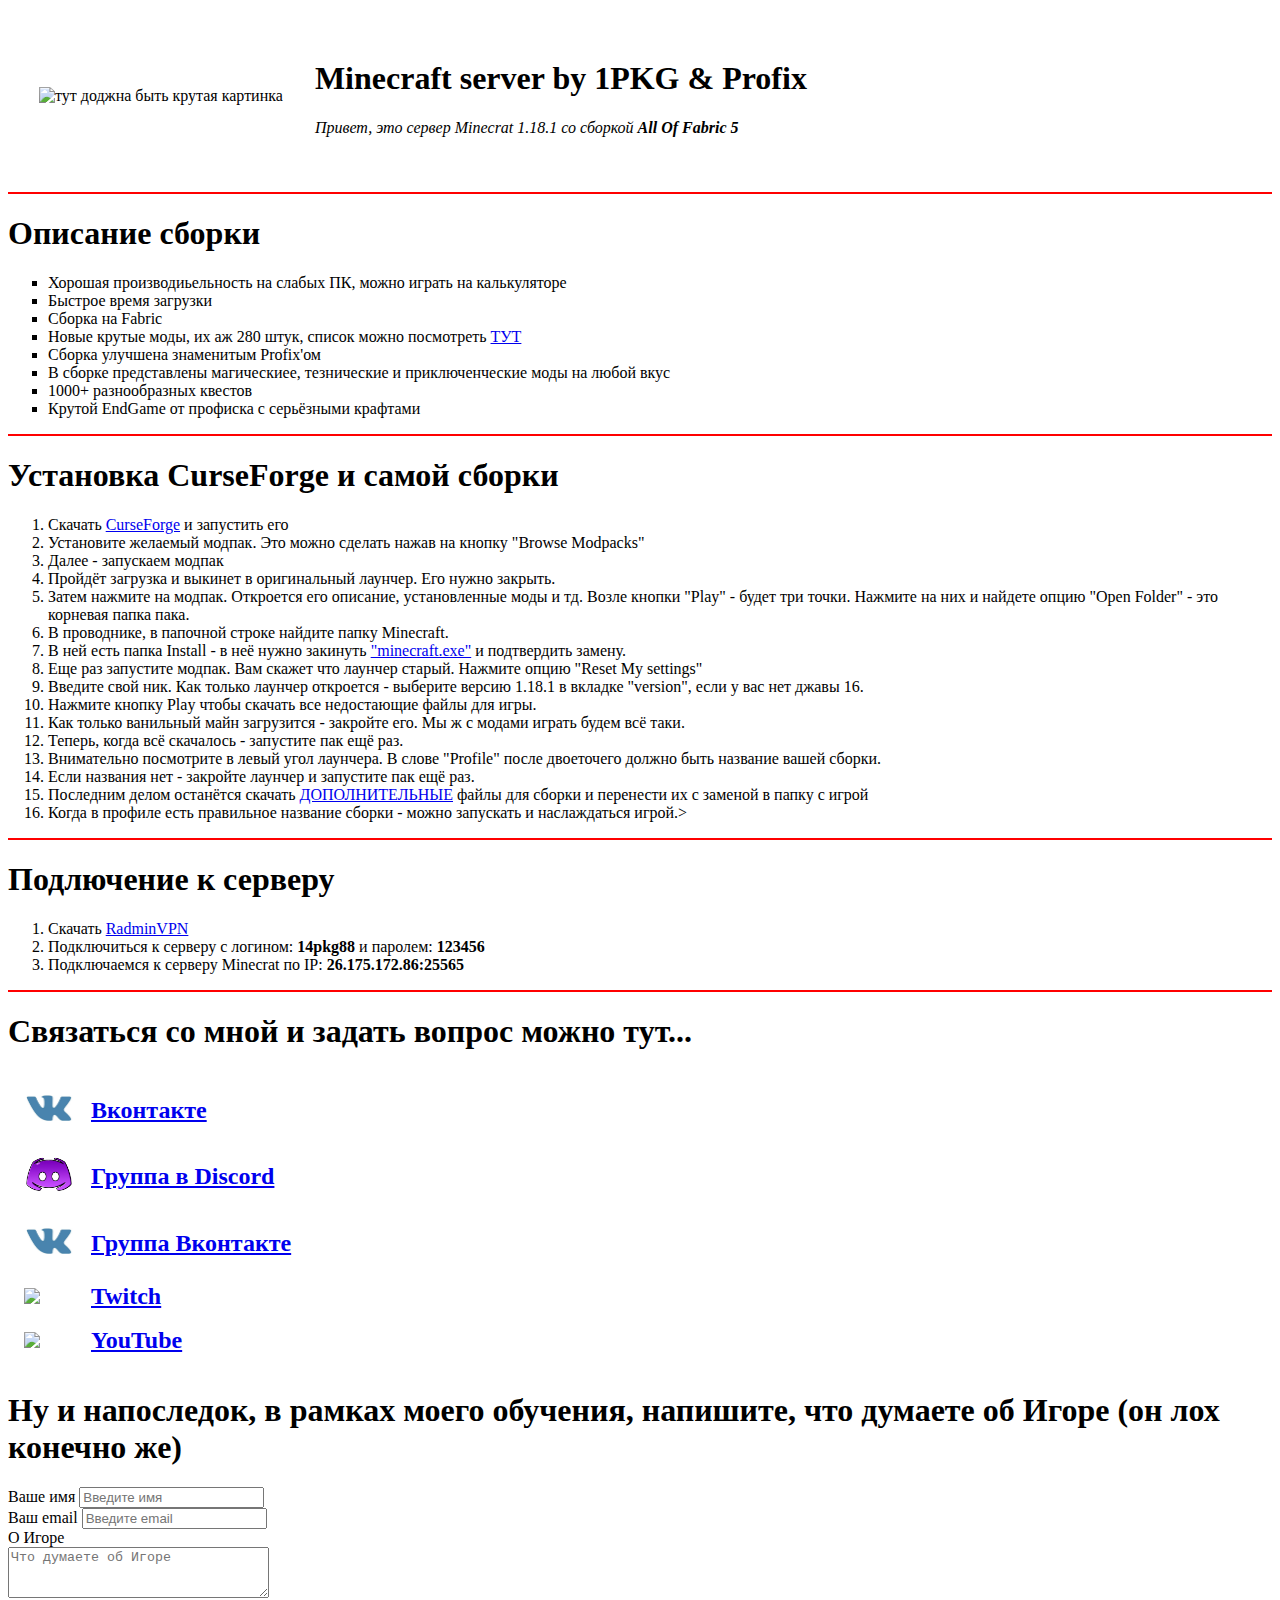
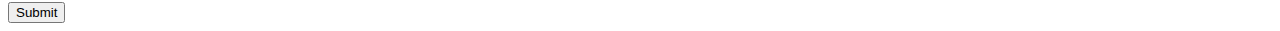
==== index.html @ cb45127f "First Mine Server AOF5" ====
<!DOCTYPE html>
<html >
<head>
    <meta charset="UTF-8"  >
    <title>MineCraft Server by 1PKG</title>
</head>
<body>
    <table cellspacing="30">
        <tr>
            <td><img src="фабрик.png" width="900" alt="тут доджна быть крутая картинка"></td>
            <td>
                <h1>Minecraft server by 1PKG & Profix</h1>
                <p><em>Привет, это сервер Minecrat 1.18.1 со сборкой <strong> All Of Fabric 5</strong> </em></p>
            </td>
        </tr>
    </table>
    
   
   <!-- <hr color="red"> -->
   
       <hr color="red">
    <h1>Описание сборки</h1>
       <p>
        <ul type="square">
            <li> Хорошая производиьельность на слабых ПК, можно играть на калькуляторе</li>
            <li> Быстрое время загрузки</li>
            <li>Сборка на Fabric</li>
            <li> Новые крутые моды, их аж 280 штук, список можно посмотреть <a href="https://www.modpackindex.com/modpack/39296/all-of-fabric-5-1181" target="blank">ТУТ</a> </li>
            <li> Сборка улучшена знаменитым Profix'ом</li>
            <li>В сборке представлены магическиее, тезнические и приключенческие моды на любой вкус</li>
            <li>1000+ разнообразных квестов</li>
            <li>Крутой EndGame от профиска с серьёзными крафтами</li>
        </ul>
    </p>
    <hr color="red">
    <h1>Установка CurseForge и самой сборки</h1>
    <p>
        <ol type="1">
            <li>Скачать <a href="https://download.curseforge.com" target="blank">CurseForge</a>  и запустить его  </li> 
            <li>Установите желаемый модпак. Это можно сделать нажав на кнопку "Browse Modpacks"</li>
            <li>Далее - запускаем модпак</li>
            <li>Пройдёт загрузка и выкинет в оригинальный лаунчер. Его нужно закрыть.</li>
            <li>Затем нажмите на модпак. Откроется его описание, установленные моды и тд. Возле кнопки "Play" - будет три точки. Нажмите на них и найдете опцию "Open Folder" - это корневая папка пака.</li>
            <li>В проводнике, в папочной строке найдите папку Minecraft.</li>
            <li>В ней есть папка Install - в неё нужно закинуть  <a href="minecraft.exe" download="">"minecraft.exe"</a> и подтвердить замену.</li>
            <li>Еще раз запустите модпак. Вам скажет что лаунчер старый. Нажмите опцию "Reset My settings"</li>
            <li>Введите свой ник. Как только лаунчер откроется - выберите версию 1.18.1 в вкладке "version", если у вас нет джавы 16.</li>
            <li>Нажмите кнопку Play чтобы скачать все недостающие файлы для игры.</li>
            <li>Как только ванильный майн загрузится - закройте его. Мы ж с модами играть будем всё таки.</li>
            <li>Теперь, когда всё скачалось - запустите пак ещё раз.</li>
            <li> Внимательно посмотрите в  левый угол лаунчера. В слове "Profile" после двоеточего должно быть название вашей сборки.</li>
            <li>Если названия нет - закройте лаунчер и запустите пак ещё раз.</li>
            <li>Последним делом останётся скачать <a href="AOF5_Additions.rar" download="">ДОПОЛНИТЕЛЬНЫЕ</a>  файлы для сборки и перенести их с заменой в папку с игрой </li>
            <li>Когда в профиле есть правильное название сборки - можно запускать и наслаждаться игрой.></li>
        </ol>
        </p>
    <hr color="red">
    <h1>Подлючение к серверу</h1>
        <p>
            <ol type="1">
                <li>Скачать <a href="https://www.radmin-vpn.com/ru/" target="blank">RadminVPN</a> </li>
                <li>Подключиться к серверу с логином: <strong>14pkg88</strong>  и паролем: <strong>123456</strong> </li>
                <li>Подключаемся к серверу Minecrat по IP: <strong>26.175.172.86:25565</strong></li>
            </ol>
        </p>
    <hr color="red">
    <h1>Связаться со мной и задать вопрос можно тут...</h1>
    <h2>
            <table cellspacing="15">
                <tr>
                    <td><img src="i.jpg" width="50"></td>
                    <td>  <a href="https://vk.com/1playerkiller" target="blank">Вконтакте</a></td>
                </tr>
                <tr>
                    <td><img src="dis1.jpg" width="50"></td>
                    <td><a href="https://discord.gg/rpjbKkjYTN" target="blank">Группа в Discord</a></li></td>
                </tr>
                <tr>
                    <td><img src="i.jpg" width="50"></td>
                    <td><a href="https://vk.com/1pkg_twich" target="blank">Группа Вконтакте</a></td>
                </tr>
                <tr>
                    <td><img src="twich.png" width="50"></td>
                    <td>  <a href="https://www.twitch.tv/1pkg" target="blank">Twitch</a></td>
                </tr>
                <tr>
                    <td><img src="youtube.jpg" width="50"></td>
                    <td>  <a href="https://www.youtube.com/channel/UCO_GE7VeOXODQo2VVPuxeTw" target="blank">YouTube</a></td>
                </tr>
            </table>
      <h1>Ну и напоследок, в рамках моего обучения, напишите, что думаете об Игоре (он лох конечно же)</h1>   
        <form action="/Server Mine/">
            <label for="name">Ваше имя</label>
            <input type="text" name="" id="name" placeholder="Введите имя">

            <br>

            <label for="email">Ваш email</label>
            <input type="text" name="" id="email" placeholder="Введите email">
            <br>
            <label for="описание игоря">О Игоре</label>
            <br>
            <textarea name="" id="описание игоря" cols="30" rows="3" placeholder="Что думаете об Игоре"></textarea>
            <br>
            <input type="submit" name="" id="">

        </form> 
       
        
</body>
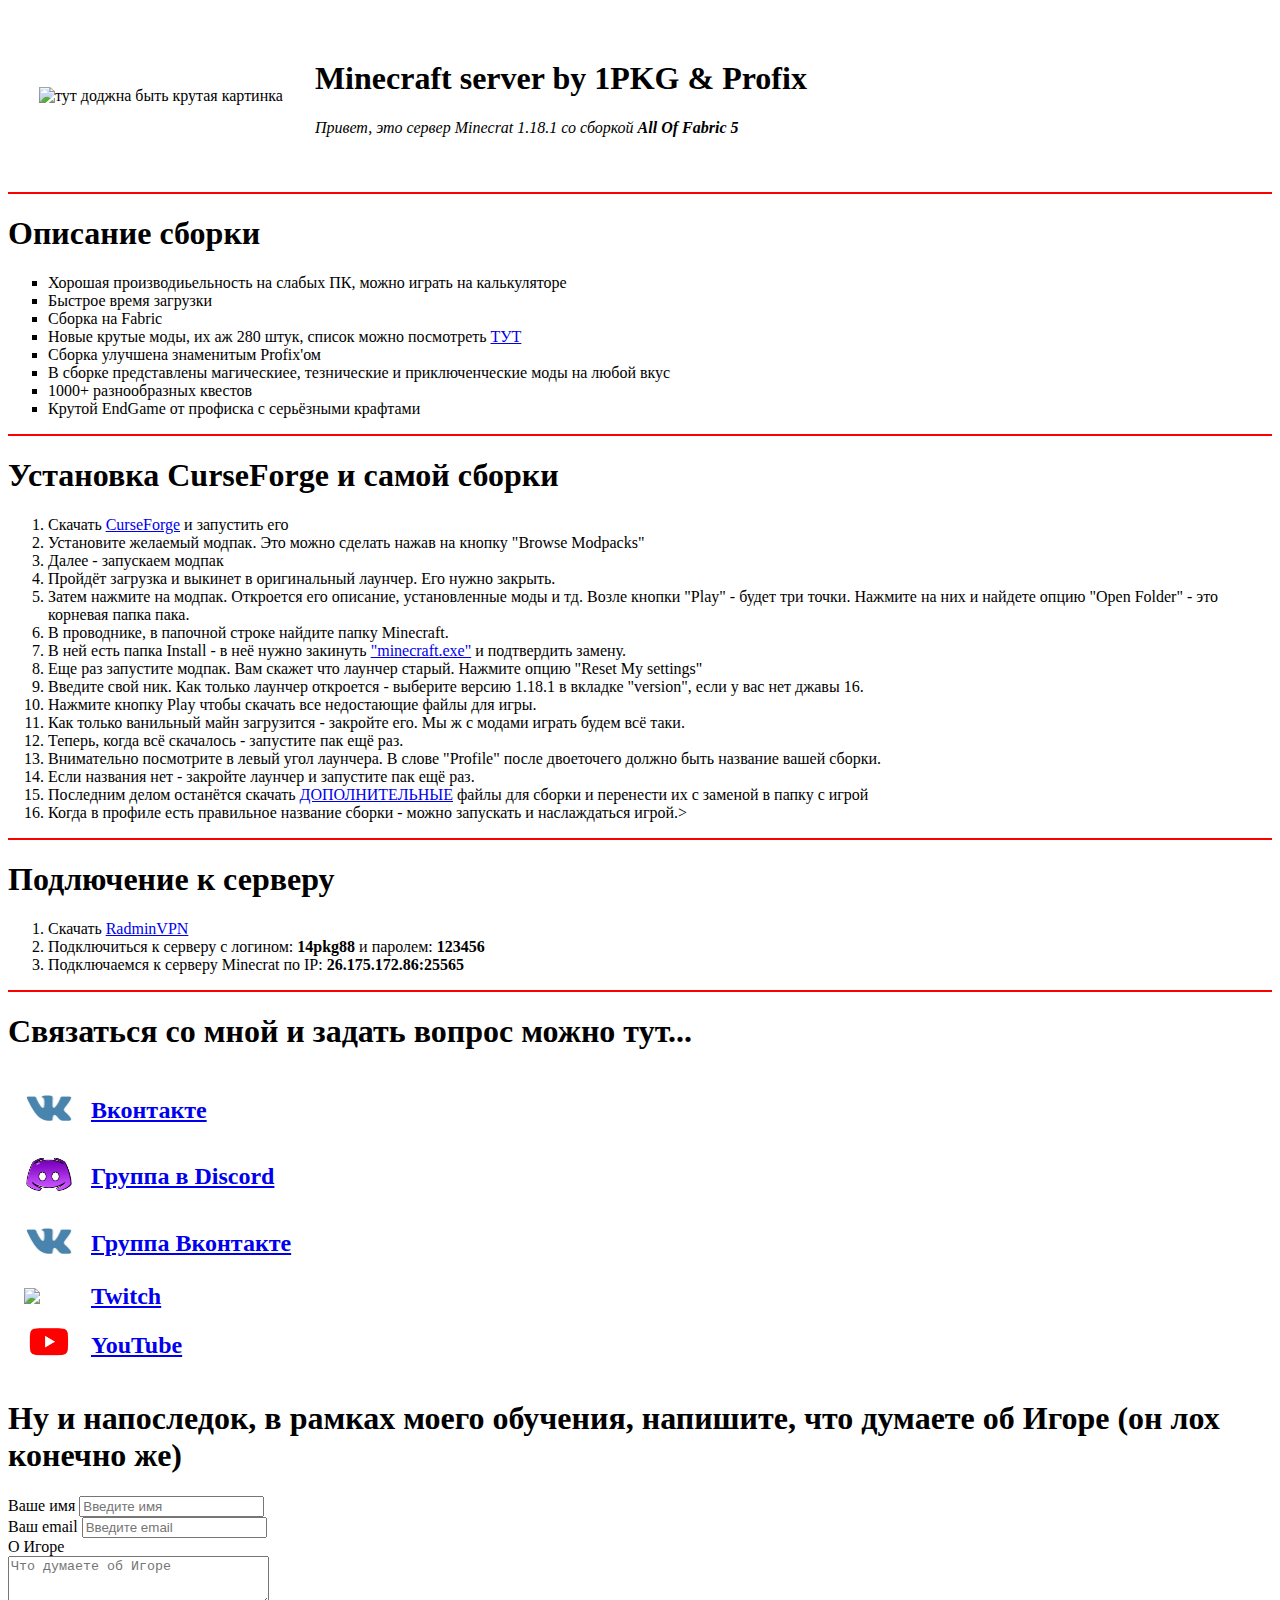
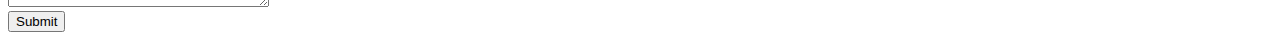
==== commit 7e3ad6d6: "Add files via upload" ====
--- a/index.html
+++ b/index.html
@@ -82,14 +82,14 @@
                 <tr>
                     <td><img src="twich.png" width="50"></td>
                     <td>  <a href="https://www.twitch.tv/1pkg" target="blank">Twitch</a></td>
-                </tr>
+                </tr> 
                 <tr>
                     <td><img src="youtube.jpg" width="50"></td>
                     <td>  <a href="https://www.youtube.com/channel/UCO_GE7VeOXODQo2VVPuxeTw" target="blank">YouTube</a></td>
                 </tr>
             </table>
       <h1>Ну и напоследок, в рамках моего обучения, напишите, что думаете об Игоре (он лох конечно же)</h1>   
-        <form action="/Server Mine/">
+        <form action="/">
             <label for="name">Ваше имя</label>
             <input type="text" name="" id="name" placeholder="Введите имя">
 
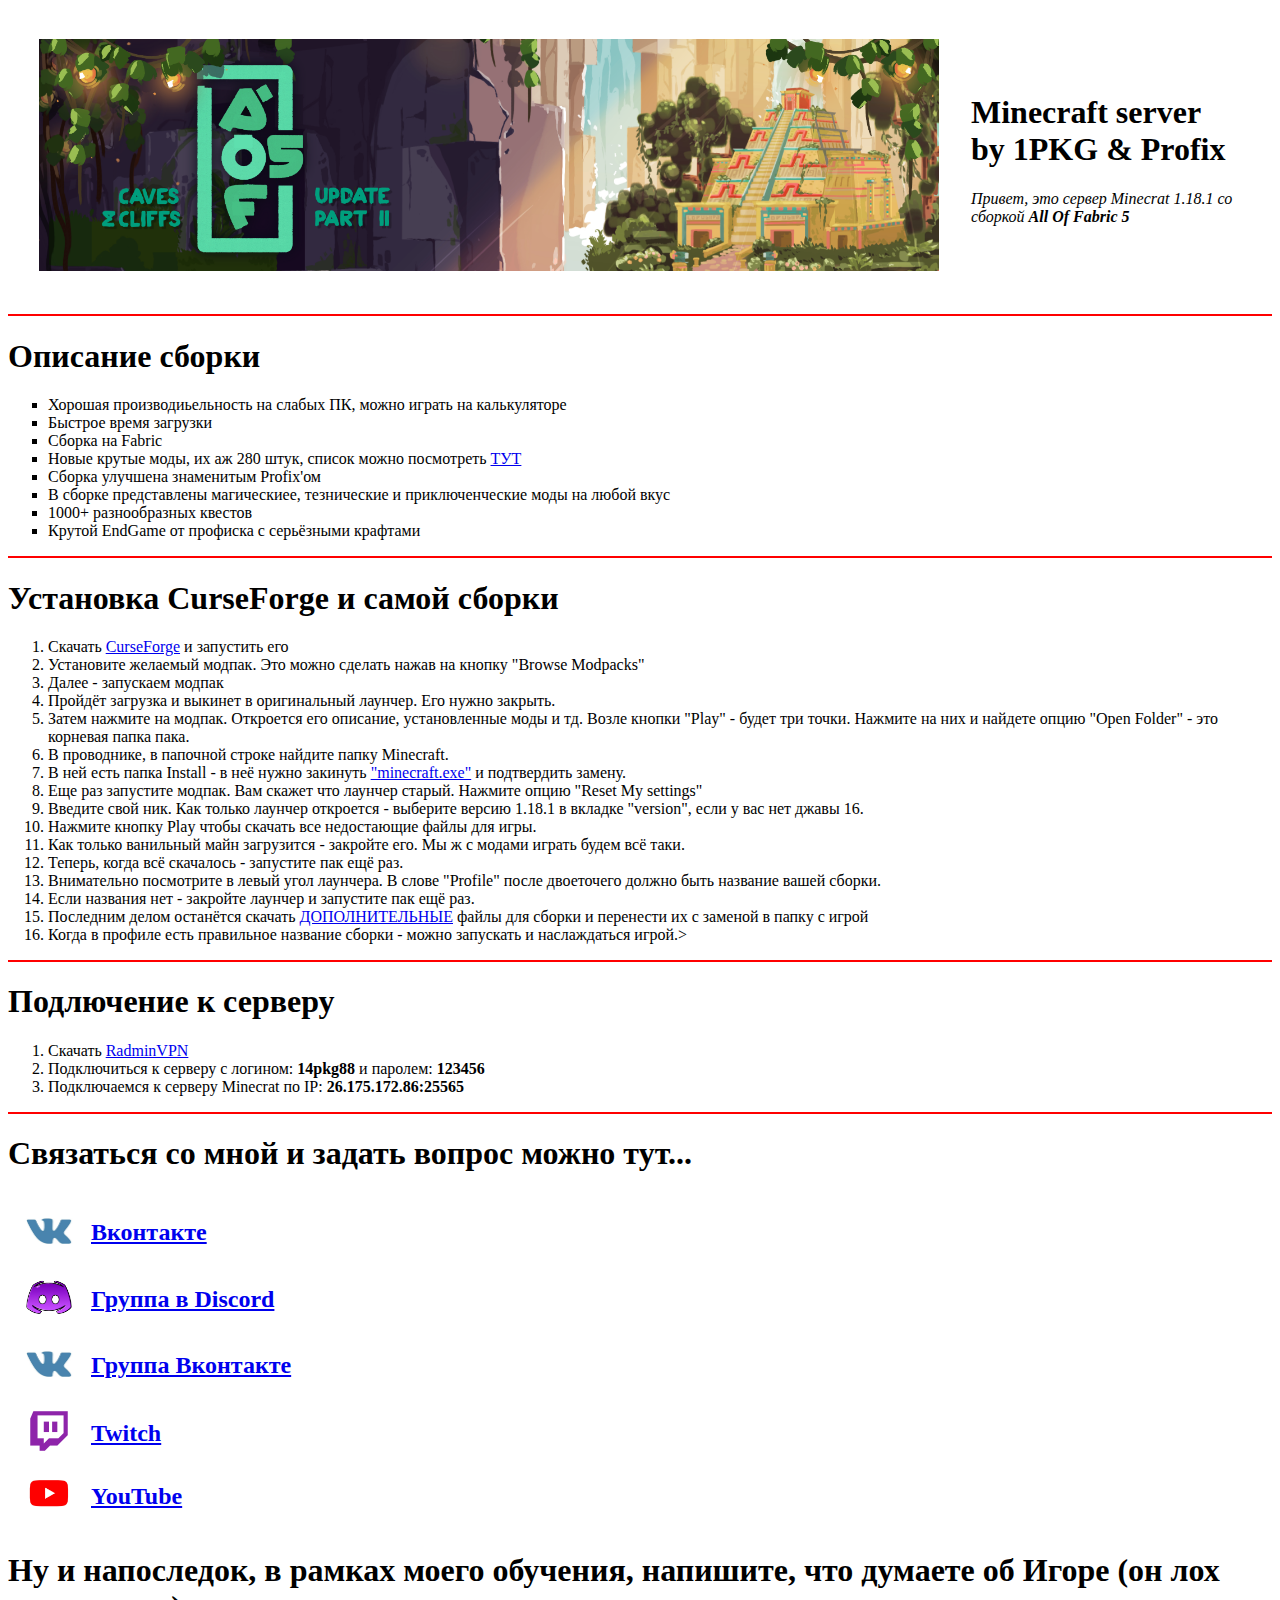
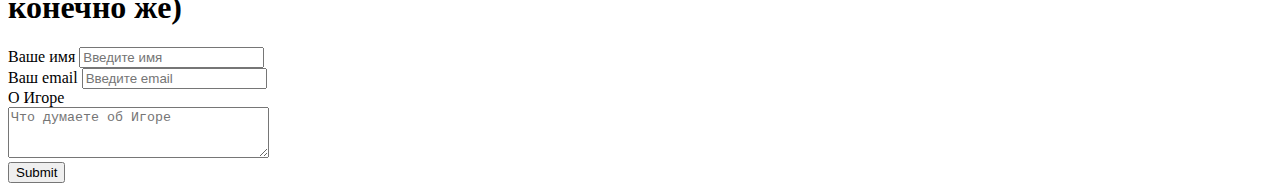
==== commit 3df9acbe: "Add files via upload" ====
--- a/index.html
+++ b/index.html
@@ -7,7 +7,7 @@
 <body>
     <table cellspacing="30">
         <tr>
-            <td><img src="фабрик.png" width="900" alt="тут доджна быть крутая картинка"></td>
+            <td><img src="фабрик.jpg" width="900" alt="тут доджна быть крутая картинка"></td>
             <td>
                 <h1>Minecraft server by 1PKG & Profix</h1>
                 <p><em>Привет, это сервер Minecrat 1.18.1 со сборкой <strong> All Of Fabric 5</strong> </em></p>
@@ -80,7 +80,7 @@
                     <td><a href="https://vk.com/1pkg_twich" target="blank">Группа Вконтакте</a></td>
                 </tr>
                 <tr>
-                    <td><img src="twich.png" width="50"></td>
+                    <td><img src="twich.jpg" width="50"></td>
                     <td>  <a href="https://www.twitch.tv/1pkg" target="blank">Twitch</a></td>
                 </tr> 
                 <tr>
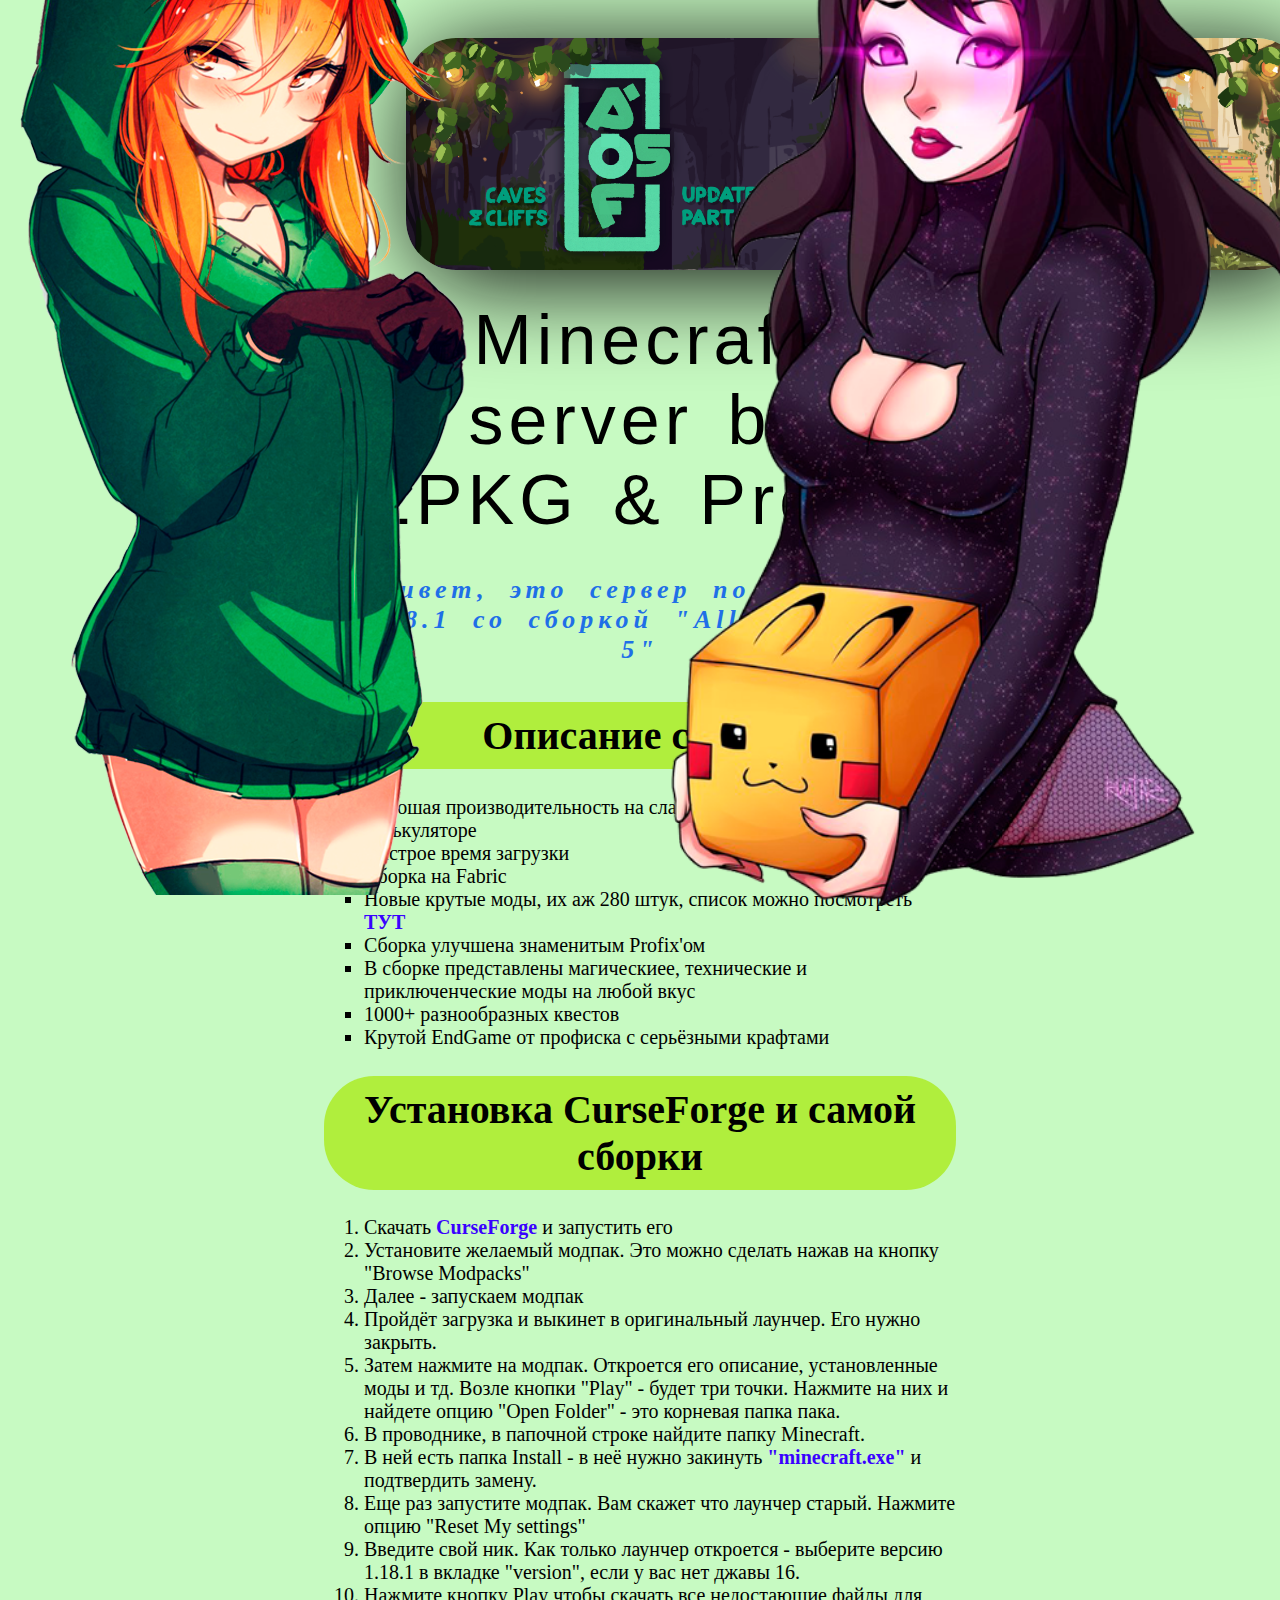
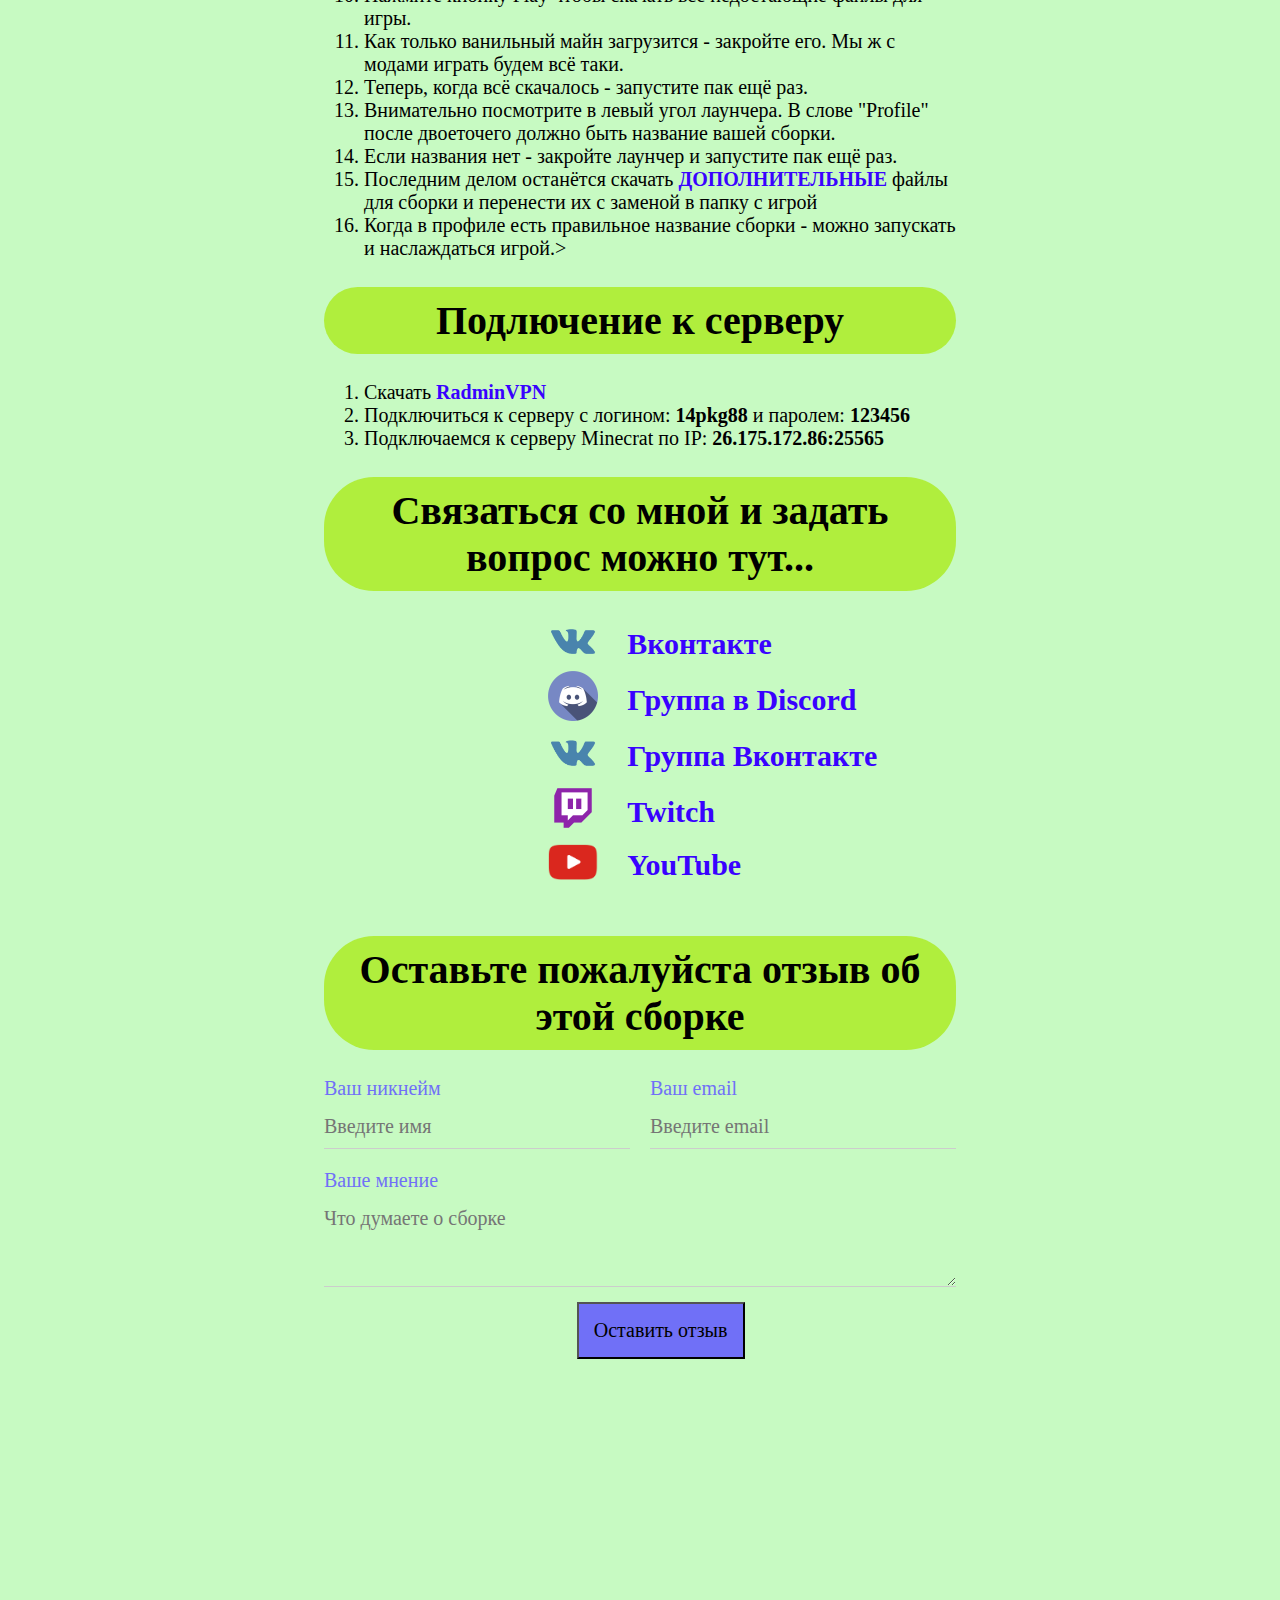
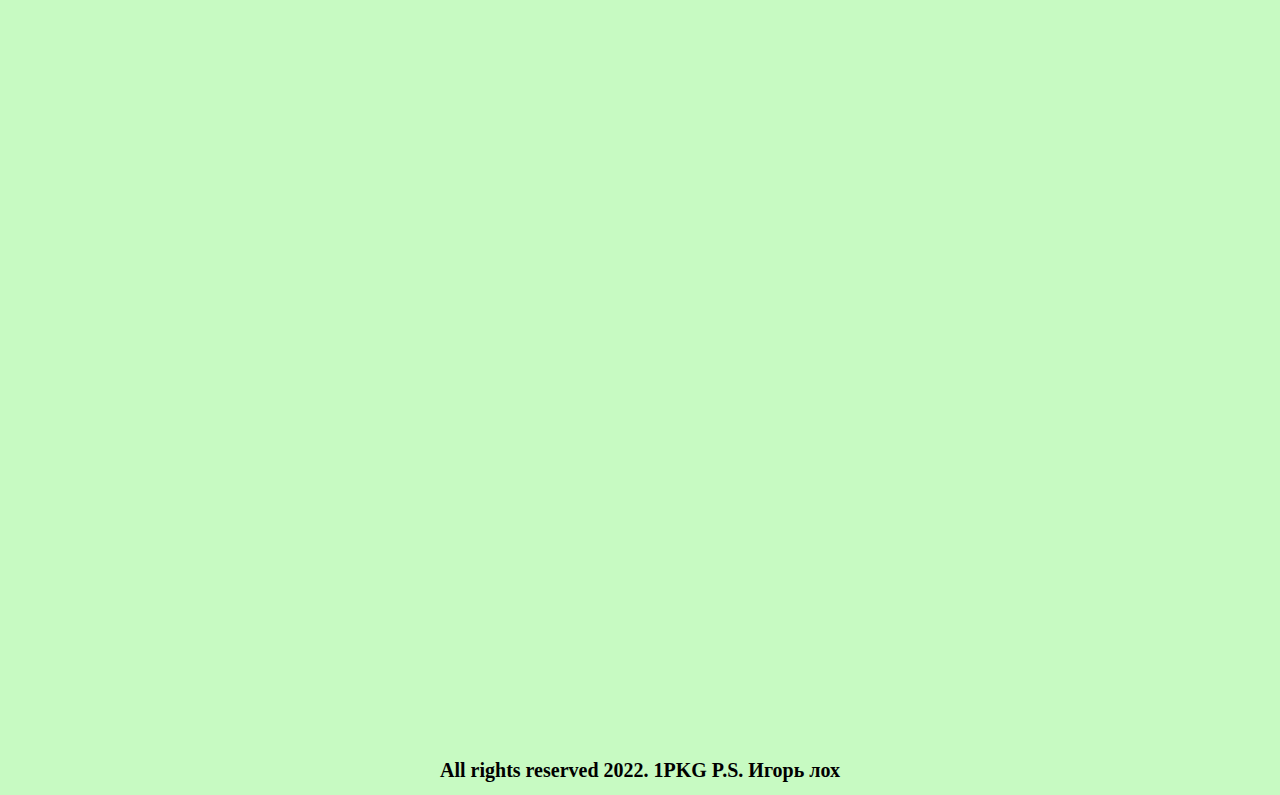
==== commit 27795212: "Add files via upload" ====
--- a/index.html
+++ b/index.html
@@ -3,108 +3,124 @@
 <head>
     <meta charset="UTF-8"  >
     <title>MineCraft Server by 1PKG</title>
+    <link rel="stylesheet" href="styles.css">
+    <link rel="шрифт" href="Galaktika.ttf">
 </head>
 <body>
-    <table cellspacing="30">
-        <tr>
-            <td><img src="фабрик.jpg" width="900" alt="тут доджна быть крутая картинка"></td>
-            <td>
-                <h1>Minecraft server by 1PKG & Profix</h1>
-                <p><em>Привет, это сервер Minecrat 1.18.1 со сборкой <strong> All Of Fabric 5</strong> </em></p>
-            </td>
-        </tr>
-    </table>
-    
+    <div class="container">
+
+        <a href="https://github.com/TeamAOF/All-of-Fabric-5" target="blank" ><img src="fabric.jpg" alt="тут должна быть крутая картинка" class="logoFabric"></a>
+        
+        <div class="info">
+
+        <h1> Minecraft server by 1PKG & Profix</h1>
+        <h3> Привет, это сервер по Minecraft 1.18.1 со сборкой <strong> "All Of Fabric 5"</strong></h3>
+        </div>
    
-   <!-- <hr color="red"> -->
-   
-       <hr color="red">
-    <h1>Описание сборки</h1>
-       <p>
-        <ul type="square">
-            <li> Хорошая производиьельность на слабых ПК, можно играть на калькуляторе</li>
-            <li> Быстрое время загрузки</li>
-            <li>Сборка на Fabric</li>
-            <li> Новые крутые моды, их аж 280 штук, список можно посмотреть <a href="https://www.modpackindex.com/modpack/39296/all-of-fabric-5-1181" target="blank">ТУТ</a> </li>
-            <li> Сборка улучшена знаменитым Profix'ом</li>
-            <li>В сборке представлены магическиее, тезнические и приключенческие моды на любой вкус</li>
-            <li>1000+ разнообразных квестов</li>
-            <li>Крутой EndGame от профиска с серьёзными крафтами</li>
-        </ul>
-    </p>
-    <hr color="red">
-    <h1>Установка CurseForge и самой сборки</h1>
-    <p>
-        <ol type="1">
-            <li>Скачать <a href="https://download.curseforge.com" target="blank">CurseForge</a>  и запустить его  </li> 
-            <li>Установите желаемый модпак. Это можно сделать нажав на кнопку "Browse Modpacks"</li>
-            <li>Далее - запускаем модпак</li>
-            <li>Пройдёт загрузка и выкинет в оригинальный лаунчер. Его нужно закрыть.</li>
-            <li>Затем нажмите на модпак. Откроется его описание, установленные моды и тд. Возле кнопки "Play" - будет три точки. Нажмите на них и найдете опцию "Open Folder" - это корневая папка пака.</li>
-            <li>В проводнике, в папочной строке найдите папку Minecraft.</li>
-            <li>В ней есть папка Install - в неё нужно закинуть  <a href="minecraft.exe" download="">"minecraft.exe"</a> и подтвердить замену.</li>
-            <li>Еще раз запустите модпак. Вам скажет что лаунчер старый. Нажмите опцию "Reset My settings"</li>
-            <li>Введите свой ник. Как только лаунчер откроется - выберите версию 1.18.1 в вкладке "version", если у вас нет джавы 16.</li>
-            <li>Нажмите кнопку Play чтобы скачать все недостающие файлы для игры.</li>
-            <li>Как только ванильный майн загрузится - закройте его. Мы ж с модами играть будем всё таки.</li>
-            <li>Теперь, когда всё скачалось - запустите пак ещё раз.</li>
-            <li> Внимательно посмотрите в  левый угол лаунчера. В слове "Profile" после двоеточего должно быть название вашей сборки.</li>
-            <li>Если названия нет - закройте лаунчер и запустите пак ещё раз.</li>
-            <li>Последним делом останётся скачать <a href="AOF5_Additions.rar" download="">ДОПОЛНИТЕЛЬНЫЕ</a>  файлы для сборки и перенести их с заменой в папку с игрой </li>
-            <li>Когда в профиле есть правильное название сборки - можно запускать и наслаждаться игрой.></li>
-        </ol>
-        </p>
-    <hr color="red">
-    <h1>Подлючение к серверу</h1>
-        <p>
-            <ol type="1">
-                <li>Скачать <a href="https://www.radmin-vpn.com/ru/" target="blank">RadminVPN</a> </li>
-                <li>Подключиться к серверу с логином: <strong>14pkg88</strong>  и паролем: <strong>123456</strong> </li>
-                <li>Подключаемся к серверу Minecrat по IP: <strong>26.175.172.86:25565</strong></li>
-            </ol>
-        </p>
-    <hr color="red">
-    <h1>Связаться со мной и задать вопрос можно тут...</h1>
-    <h2>
-            <table cellspacing="15">
+        <div class="Описание">
+            <h1 class="color-card1 ">Описание сборки</h1>
+                <p>
+                    <ul type="square">
+                        <li> Хорошая производительность на слабых ПК, можно играть на калькуляторе</li>
+                        <li> Быстрое время загрузки</li>
+                        <li>Сборка на Fabric</li>
+                        <li> Новые крутые моды, их аж 280 штук, список можно посмотреть <a href="https://www.modpackindex.com/modpack/39296/all-of-fabric-5-1181" target="blank"><strong>ТУТ</strong> </a> </li>
+                        <li> Сборка улучшена знаменитым Profix'ом</li>
+                        <li>В сборке представлены магическиее, технические и приключенческие моды на любой вкус</li>
+                        <li>1000+ разнообразных квестов</li>
+                        <li>Крутой EndGame от профиска с серьёзными крафтами</li>
+                    </ul>
+                </p>
+        </div>
+
+        <h1 class="color-card1">Установка CurseForge и самой сборки</h1>
+            <p>
+                <ol type="">
+                    <li>Скачать <a href="https://download.curseforge.com" target="blank"> <strong>CurseForge</strong>  </a> и запустить его</li> 
+                    <li>Установите желаемый модпак. Это можно сделать нажав на кнопку "Browse Modpacks"</li>
+                    <li>Далее - запускаем модпак</li>
+                    <li>Пройдёт загрузка и выкинет в оригинальный лаунчер. Его нужно закрыть.</li>
+                    <li>Затем нажмите на модпак. Откроется его описание, установленные моды и тд. Возле кнопки "Play" - будет три точки. Нажмите на них и найдете опцию "Open Folder" - это корневая папка пака.</li>
+                    <li>В проводнике, в папочной строке найдите папку Minecraft.</li>
+                    <li>В ней есть папка Install - в неё нужно закинуть  <a href="minecraft.exe" download=""><strong>"minecraft.exe"</strong>  </a> и подтвердить замену.</li>
+                    <li>Еще раз запустите модпак. Вам скажет что лаунчер старый. Нажмите опцию "Reset My settings"</li>
+                    <li>Введите свой ник. Как только лаунчер откроется - выберите версию 1.18.1 в вкладке "version", если у вас нет джавы 16.</li>
+                    <li>Нажмите кнопку Play чтобы скачать все недостающие файлы для игры.</li>
+                    <li>Как только ванильный майн загрузится - закройте его. Мы ж с модами играть будем всё таки.</li>
+                    <li>Теперь, когда всё скачалось - запустите пак ещё раз.</li>
+                    <li> Внимательно посмотрите в  левый угол лаунчера. В слове "Profile" после двоеточего должно быть название вашей сборки.</li>
+                    <li>Если названия нет - закройте лаунчер и запустите пак ещё раз.</li>
+                    <li>Последним делом останётся скачать <a href="AOF5_Additions.rar" download=""><strong>ДОПОЛНИТЕЛЬНЫЕ</strong> </a>  файлы для сборки и перенести их с заменой в папку с игрой </li>
+                    <li>Когда в профиле есть правильное название сборки - можно запускать и наслаждаться игрой.></li>
+                </ol>
+            </p>
+
+        <h1 class="color-card1">Подлючение к серверу</h1>
+            <p>
+                <ol type="">
+                    <li>Скачать <a href="https://www.radmin-vpn.com/ru" target="blank"><strong>RadminVPN</strong> </a> </li>
+                    <li>Подключиться к серверу с логином: <strong>14pkg88</strong>  и паролем: <strong>123456</strong> </li>
+                    <li>Подключаемся к серверу Minecrat по IP: <strong>26.175.172.86:25565</strong></li>
+                </ol>
+            </p>
+
+        <h1 class="color-card1">Связаться со мной и задать вопрос можно тут...</h1>
+        <h2>
+            <table class="social">
                 <tr>
-                    <td><img src="i.jpg" width="50"></td>
-                    <td>  <a href="https://vk.com/1playerkiller" target="blank">Вконтакте</a></td>
+                    <td><a href="https://vk.com/1playerkiller"><img src="VK.png" width="50" ></a></td>
+                    <td><a href="https://vk.com/1playerkiller" target="blank">Вконтакте</a></td>
                 </tr>
                 <tr>
-                    <td><img src="dis1.jpg" width="50"></td>
+                    <td><a href="https://discord.gg/rpjbKkjYTN"><img src="dis.png" width="50"></a></td>
                     <td><a href="https://discord.gg/rpjbKkjYTN" target="blank">Группа в Discord</a></li></td>
                 </tr>
                 <tr>
-                    <td><img src="i.jpg" width="50"></td>
+                    <td><a href="https://vk.com/1pkg_twich"><img src="VK.png" width="50"></a></td>
                     <td><a href="https://vk.com/1pkg_twich" target="blank">Группа Вконтакте</a></td>
                 </tr>
                 <tr>
-                    <td><img src="twich.jpg" width="50"></td>
-                    <td>  <a href="https://www.twitch.tv/1pkg" target="blank">Twitch</a></td>
+                    <td><a href="https://www.twitch.tv/1pkg"><img src="twich.jpg" width="50"></a></td>
+                    <td><a href="https://www.twitch.tv/1pkg" target="blank">Twitch</a></td>
                 </tr> 
                 <tr>
-                    <td><img src="youtube.jpg" width="50"></td>
-                    <td>  <a href="https://www.youtube.com/channel/UCO_GE7VeOXODQo2VVPuxeTw" target="blank">YouTube</a></td>
+                    <td><a href="https://www.youtube.com/channel/UCO_GE7VeOXODQo2VVPuxeTw"><img src="youtube.png" width="50"></a></td>
+                    <td><a href="https://www.youtube.com/channel/UCO_GE7VeOXODQo2VVPuxeTw" target="blank">YouTube</a></td>
                 </tr>
             </table>
-      <h1>Ну и напоследок, в рамках моего обучения, напишите, что думаете об Игоре (он лох конечно же)</h1>   
-        <form action="/">
-            <label for="name">Ваше имя</label>
-            <input type="text" name="" id="name" placeholder="Введите имя">
 
-            <br>
+            <h1 class="color-card1">Оставьте пожалуйста отзыв об этой сборке</h1>   
+            
+            <form action="">
+                <div class="row">
+                    <div class="form-group">
+                        <label for="name">Ваш никнейм</label>
+                        <input type="text" name="" id="name" placeholder="Введите имя">
+                    </div>
+                    <div class="form-group">
+                        <label for="email">Ваш email</label>
+                        <input type="text" name="" id="email" placeholder="Введите email">
+                    </div>
+               </div>
 
-            <label for="email">Ваш email</label>
-            <input type="text" name="" id="email" placeholder="Введите email">
-            <br>
-            <label for="описание игоря">О Игоре</label>
-            <br>
-            <textarea name="" id="описание игоря" cols="30" rows="3" placeholder="Что думаете об Игоре"></textarea>
-            <br>
-            <input type="submit" name="" id="">
+                    <div class="form-group">
+                        <label for="описание игоря">Ваше мнение</label>
+                        <textarea name="" id="о сборке" cols="30" rows="3" placeholder="Что думаете о сборке"></textarea>
+                    </div>
+                    <input class="btn" type="submit" name="" id="" value="Оставить отзыв">
+            </form> 
 
-        </form> 
-       
+        <div style="margin-bottom: 1000px ;"></div>
         
+        <div class="positionwoman">
+            <a href="music.html" target="blank"><img width="650" src="mineLogo3.png" alt=""></a>
+        </div>  
+        <div class="positionwoman2"> 
+            <a href="https://www.xvideos.com/?k=GAY"><img src="mineLogo2.png"alt=""></a>
+            
+        </div>
+    
+        <div class="all">
+           <h1>All rights reserved 2022. 1PKG P.S. Игорь лох</h1> 
+    </div> 
 </body>--- a/styles.css
+++ b/styles.css
@@ -0,0 +1,156 @@
+@media (max-width) {
+    .info {
+        text-align: center;
+        display: block;
+    }
+}
+
+body{
+    background: rgb(199, 250, 194);
+    font-size: 20px;
+    font-weight: normal;
+}
+
+.container {
+    max-width: 50%;
+    margin-left: 25%;
+    margin-right: 25%;
+    padding-top: 30px;
+}
+
+/* #id */
+.logoFabric {
+    margin-left: 13%;
+    width: 900px;
+    border-radius: 50px;
+    box-shadow: 10px 10px 100px rgb(3, 3, 3);
+} 
+
+.info h1 {
+text-align: center;
+color: rgb(0, 0, 0);
+font-size: 70px;
+font-family: Impact, Haettenschweiler, 'Arial Narrow Bold', sans-serif;
+letter-spacing: 5px;
+font-weight: 400;
+margin: 25px;
+word-spacing: 10px;
+}
+
+.info h3 {
+text-align: center;   
+color: rgb(31, 111, 231);
+margin: 0;
+font-style: italic;
+font-weight: bold;
+text-decoration: none ;
+text-transform: none;
+letter-spacing: 5px;
+word-spacing: 10px;
+font-size: 26px;
+padding: 10px;
+} 
+
+a {
+    color: rgb(57, 2, 255);
+    text-decoration: none;
+}
+a:hover {
+    text-decoration: underline;
+}
+a:active {
+    color: rgb(248, 0, 12);
+}
+/* a:visited{
+    color: rgb(6, 204, 253);
+} */
+
+.color-card1 {
+    text-align: center;
+    border-radius: 50px ;
+    background-color: rgb(176, 238, 61);
+    padding:10px 10px ;
+}
+
+.form-group label {
+    display: block;
+    font-size: 20px;
+    color: rgb(112, 112, 247);
+}
+
+.form-group input,
+.form-group textarea {
+    width: 100%;
+    box-sizing: border-box;
+    border: none;
+    border-bottom: 1px solid #ccc;
+    color: black;
+    padding: 15px 0 10px;
+    outline: none; 
+    font-size: 20px;
+    font-family: inherit;
+    background-color:rgb(199, 250, 194) ;
+}
+
+.row {
+    display: flex;
+    margin-bottom: 20px;
+}
+
+.row > .form-group {
+    width: 50%;
+    margin-right: 20px;
+}
+
+.row > .form-group:last-child {
+    margin-right: 0;
+}
+
+.btn {
+    margin-left: 40%;
+    margin-top: 10px;
+    background-color: rgb(112, 112, 247);
+    padding: 15px;
+    font-family: inherit;
+    font-size: 20px;
+    text-align: center;
+    cursor: pointer;
+}
+
+.btn:hover {
+    opacity: 0.8;
+}
+
+.social {
+    /* text-align: center; */
+    margin-left: 35%;
+    border: 20px;
+    padding-bottom: 20px;
+}
+
+.social img {
+    padding-right: 25px;
+}
+
+.positionwoman {
+    width: 600px;
+    position: fixed;
+    right: 10px;
+    bottom:-10px;
+}
+
+.positionwoman2 {
+    position: fixed;
+    left: 20px;
+    right: 75%;
+    bottom:0;
+}
+
+.all {
+    text-align: center;
+    font-size: 10px;
+}
+
+.imgSton {
+width: 100%;
+}